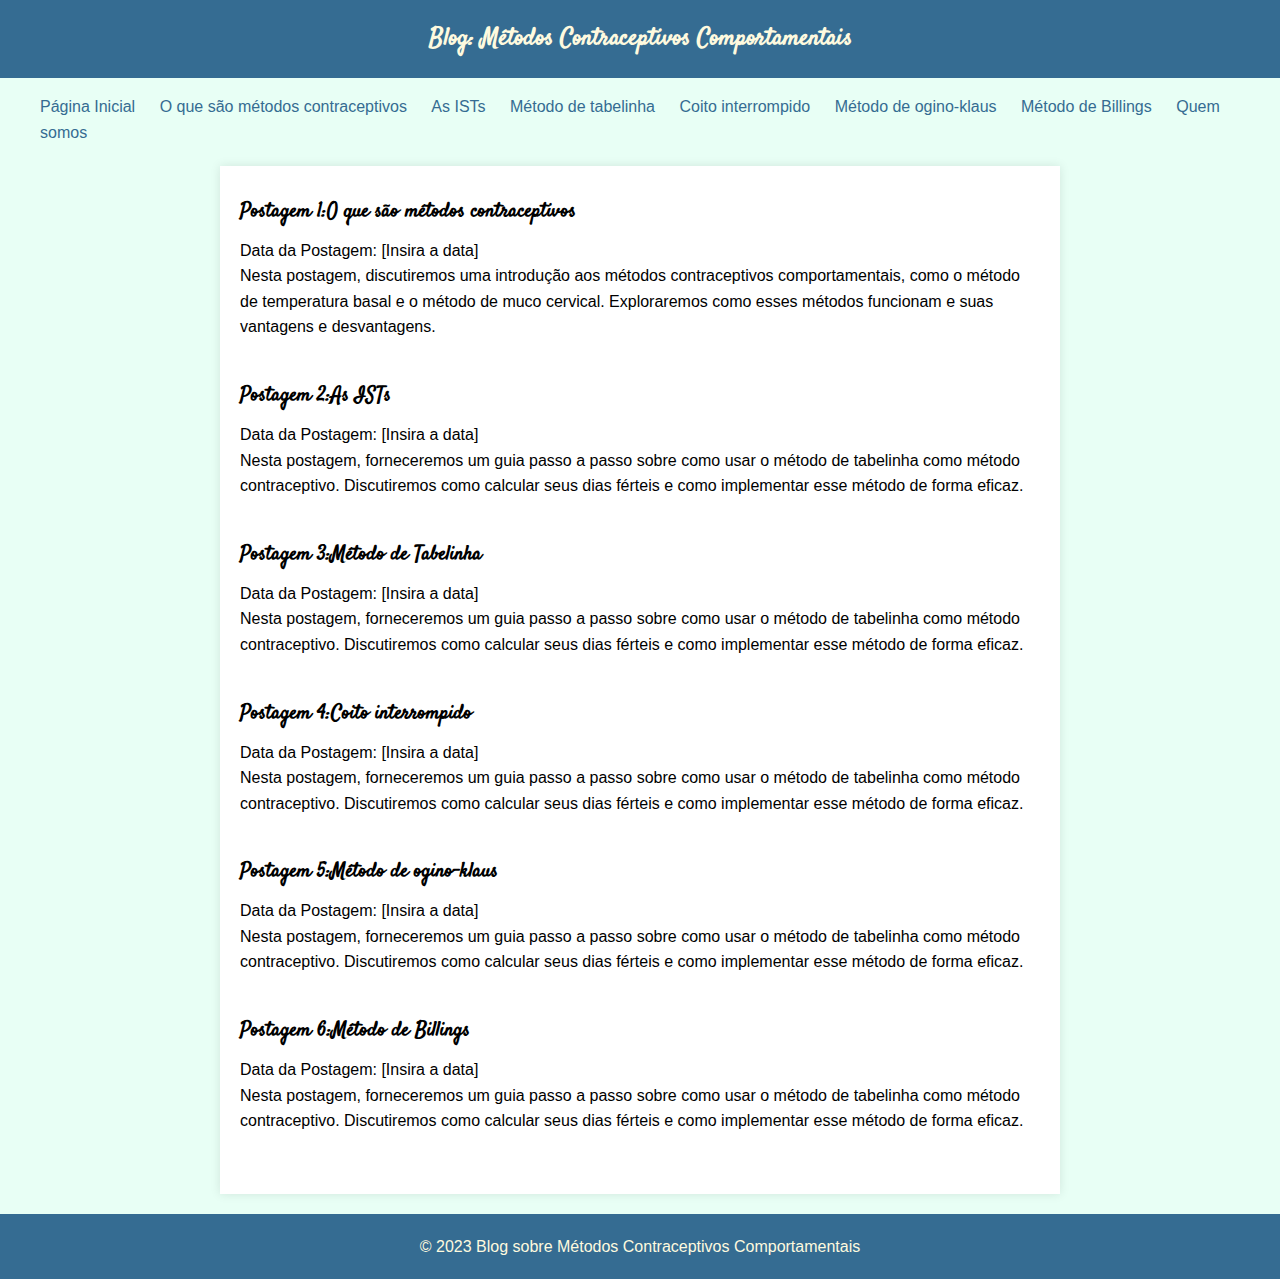
==== index.html @ dbf82e1c "titles" ====
<!DOCTYPE html>
<html>
<head>
    <meta charset="UTF-8">
    <title>Blog: Métodos Contraceptivos Comportamentais</title>
    <link rel="stylesheet" type="text/css" href="style.css">
    <link rel="preconnect" href="https://fonts.googleapis.com">
    <link rel="preconnect" href="https://fonts.gstatic.com" crossorigin>
    <link href="https://fonts.googleapis.com/css2?family=Handlee&family=Playpen+Sans:wght@500&family=Satisfy&display=swap" rel="stylesheet">
</head>
<body>
    <header>
        <h1 class="inifin">Blog: Métodos Contraceptivos Comportamentais</h1>
    </header>
    <nav>
        <ul>
            <li><a href="index.html">Página Inicial</a></li>
            <li><a href="#postagem1">O que são métodos contraceptivos</a></li>
            <li><a href="#postagem2">As ISTs</a></li>
            <li><a href="#postagem3">Método de tabelinha</a></li>
            <li><a href="#postagem4">Coito interrompido</a></li>
            <li><a href="#postagem5">Método de ogino-klaus</a></li>
            <li><a href="#postagem6">Método de Billings</a></li>
            <li><a href="bio.html">Quem somos</a></li>
         </ul>
    </nav>
    <main>
        <article id="postagem1">
            <h2>Postagem 1:O que são métodos contraceptivos</h2>
            <p>Data da Postagem: [Insira a data]</p>
            <p>Nesta postagem, discutiremos uma introdução aos métodos contraceptivos comportamentais, como o método de temperatura basal e o método de muco cervical. Exploraremos como esses métodos funcionam e suas vantagens e desvantagens.</p>
        </article>
        <article id="postagem2">
            <h2>Postagem 2:As ISTs</h2>
            <p>Data da Postagem: [Insira a data]</p>
            <p>Nesta postagem, forneceremos um guia passo a passo sobre como usar o método de tabelinha como método contraceptivo. Discutiremos como calcular seus dias férteis e como implementar esse método de forma eficaz.</p>
        </article>
        <article id="postagem3">
            <h2>Postagem 3:Método de Tabelinha</h2>
            <p>Data da Postagem: [Insira a data]</p>
            <p>Nesta postagem, forneceremos um guia passo a passo sobre como usar o método de tabelinha como método contraceptivo. Discutiremos como calcular seus dias férteis e como implementar esse método de forma eficaz.</p>
        </article>
        <article id="postagem4">
            <h2>Postagem 4:Coito interrompido</h2>
            <p>Data da Postagem: [Insira a data]</p>
            <p>Nesta postagem, forneceremos um guia passo a passo sobre como usar o método de tabelinha como método contraceptivo. Discutiremos como calcular seus dias férteis e como implementar esse método de forma eficaz.</p>
        </article>
        <article id="postagem5">
            <h2>Postagem 5:Método de ogino-klaus</h2>
            <p>Data da Postagem: [Insira a data]</p>
            <p>Nesta postagem, forneceremos um guia passo a passo sobre como usar o método de tabelinha como método contraceptivo. Discutiremos como calcular seus dias férteis e como implementar esse método de forma eficaz.</p>
        </article>
        <article id="postagem6">
            <h2>Postagem 6:Método de Billings</h2>
            <p>Data da Postagem: [Insira a data]</p>
            <p>Nesta postagem, forneceremos um guia passo a passo sobre como usar o método de tabelinha como método contraceptivo. Discutiremos como calcular seus dias férteis e como implementar esse método de forma eficaz.</p>
        </article>
    </main>
    <footer>
        <p class="inifin">&copy; 2023 Blog sobre Métodos Contraceptivos Comportamentais</p>
    </footer>
</body>
</html>
---- style.css ----
html{
    background-color: #E8FFF5;
}

/* Reset de estilos para remover margens e preenchimentos padrão */
body, h1, h2, p {
    margin: 0;
    padding: 0;
}

/* Estilo do corpo da página */
body {
    font-family: Arial, sans-serif;
    background-color: #E8FFF5;
    line-height: 1.6;
}

/* Estilo do cabeçalho */
header {
    background-color: #356C92;
    color: #fff;
    text-align: center;
    padding: 20px;
}

/* Estilo do título principal */
h1 {
    margin: 0;
    font-size: 24px;
    font-family: 'Handlee', cursive;
    font-family: 'Playpen Sans', cursive;
    font-family: 'Satisfy', cursive;
}

h2{
    font-family: 'Handlee', cursive;
    font-family: 'Playpen Sans', cursive;
    font-family: 'Satisfy', cursive;
}

/* Estilo do menu de navegação */
nav ul {
    list-style: none;
}

nav li {
    display: inline;
    margin-right: 20px;
}

nav a {
    text-decoration: none;
    color: #356C92;
}

/* Estilo do conteúdo principal */
main {
    max-width: 800px;
    margin: 20px auto;
    padding: 20px;
    background-color: #fff;
    box-shadow: 0 0 10px rgba(0, 0, 0, 0.1);
}

/* Estilo das postagens no blog */
article {
    margin-bottom: 40px;
}

/* Estilo dos títulos das postagens */
h2 {
    font-size: 20px;
    margin: 10px 0;
}

/* Estilo da data da postagem */
p[data-da-postagem] {
    font-style: italic;
    margin: 5px 0;
}

/* Estilo do rodapé */
footer {
    background-color: #356C92;
    color: #fff;
    text-align: center;
    padding: 20px;
}

.inifin{
    color: #FEFADF;
}

/*cores 
azul escuro - #356C92
azul medio - #60A1C7
azul claro- #7ABBE1
verde bem claro- #E8FFF5
creme- #FEFADF*/
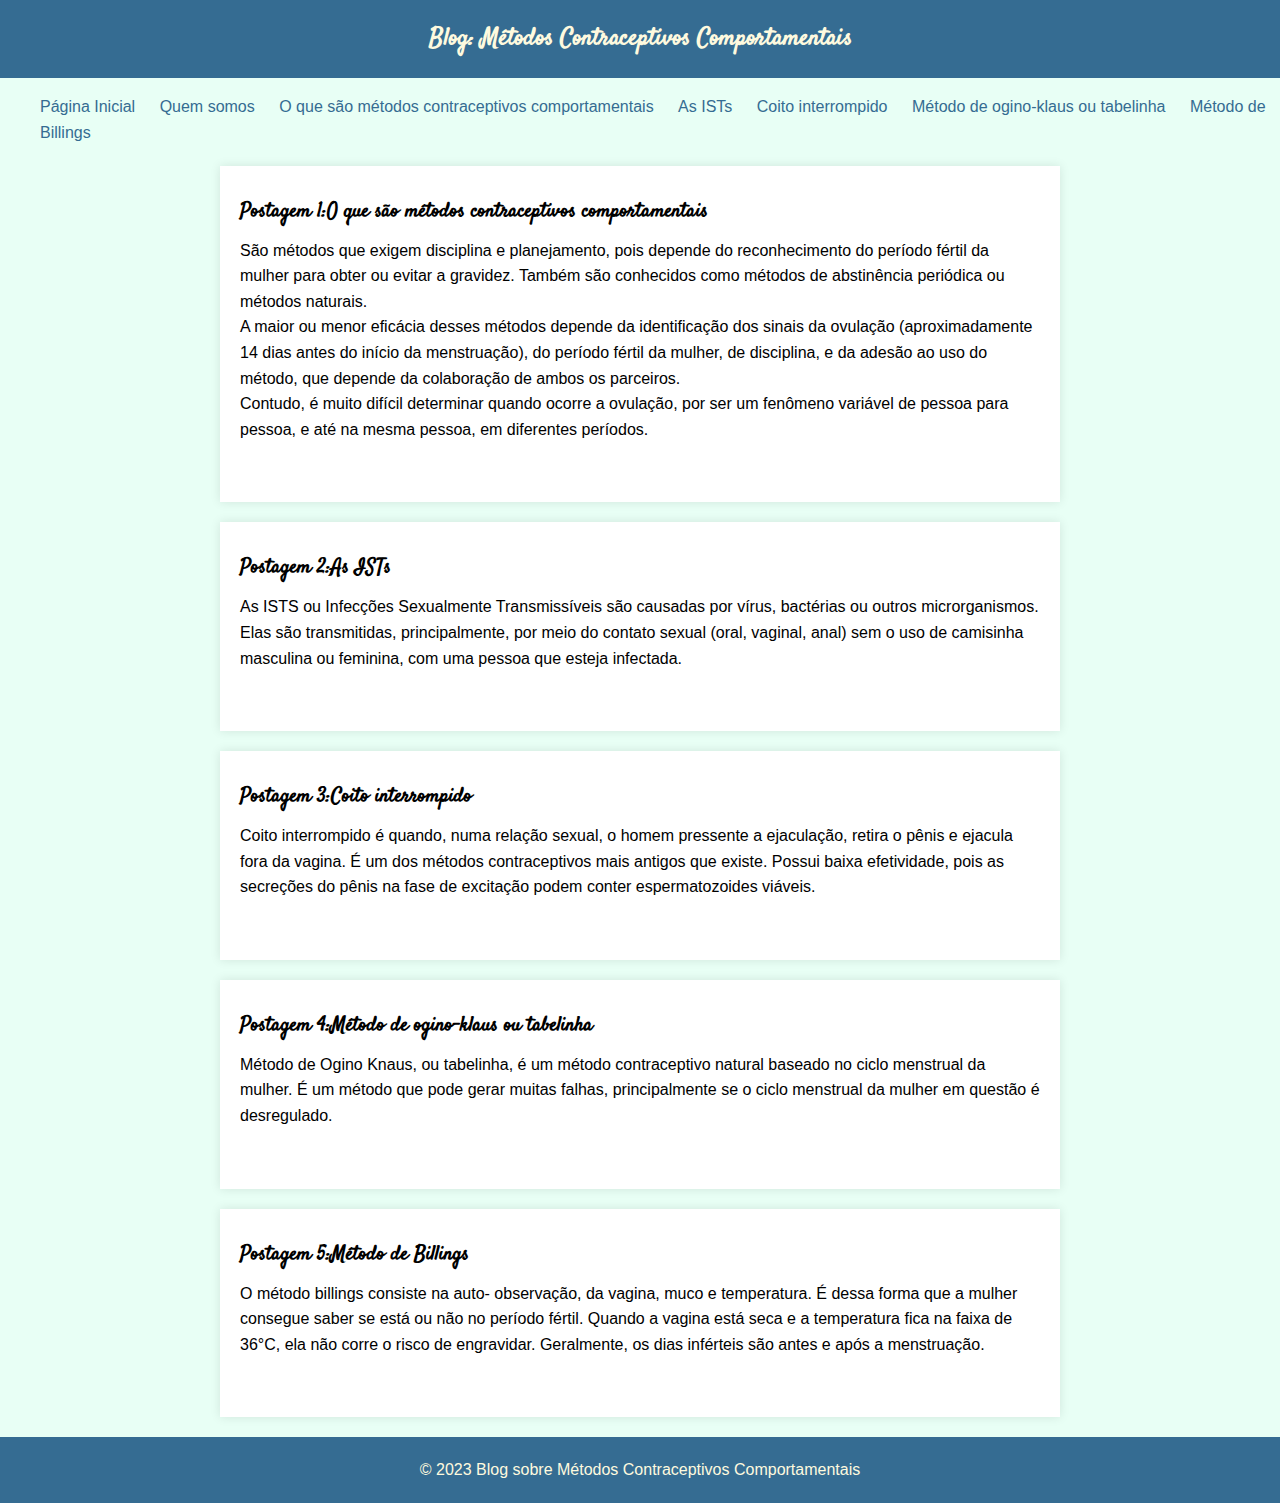
==== commit 0aa777bb: "sections" ====
--- a/index.html
+++ b/index.html
@@ -15,46 +15,45 @@
     <nav>
         <ul>
             <li><a href="index.html">Página Inicial</a></li>
-            <li><a href="#postagem1">O que são métodos contraceptivos</a></li>
+            <li><a href="bio.html">Quem somos</a></li>
+            <li><a href="#postagem1">O que são métodos contraceptivos comportamentais</a></li>
             <li><a href="#postagem2">As ISTs</a></li>
-            <li><a href="#postagem3">Método de tabelinha</a></li>
-            <li><a href="#postagem4">Coito interrompido</a></li>
-            <li><a href="#postagem5">Método de ogino-klaus</a></li>
-            <li><a href="#postagem6">Método de Billings</a></li>
-            <li><a href="bio.html">Quem somos</a></li>
+            <li><a href="#postagem3">Coito interrompido</a></li>
+            <li><a href="#postagem4">Método de ogino-klaus ou tabelinha</a></li>
+            <li><a href="#postagem5">Método de Billings</a></li>
          </ul>
     </nav>
     <main>
-        <article id="postagem1">
-            <h2>Postagem 1:O que são métodos contraceptivos</h2>
-            <p>Data da Postagem: [Insira a data]</p>
-            <p>Nesta postagem, discutiremos uma introdução aos métodos contraceptivos comportamentais, como o método de temperatura basal e o método de muco cervical. Exploraremos como esses métodos funcionam e suas vantagens e desvantagens.</p>
-        </article>
-        <article id="postagem2">
-            <h2>Postagem 2:As ISTs</h2>
-            <p>Data da Postagem: [Insira a data]</p>
-            <p>Nesta postagem, forneceremos um guia passo a passo sobre como usar o método de tabelinha como método contraceptivo. Discutiremos como calcular seus dias férteis e como implementar esse método de forma eficaz.</p>
-        </article>
-        <article id="postagem3">
-            <h2>Postagem 3:Método de Tabelinha</h2>
-            <p>Data da Postagem: [Insira a data]</p>
-            <p>Nesta postagem, forneceremos um guia passo a passo sobre como usar o método de tabelinha como método contraceptivo. Discutiremos como calcular seus dias férteis e como implementar esse método de forma eficaz.</p>
-        </article>
-        <article id="postagem4">
-            <h2>Postagem 4:Coito interrompido</h2>
-            <p>Data da Postagem: [Insira a data]</p>
-            <p>Nesta postagem, forneceremos um guia passo a passo sobre como usar o método de tabelinha como método contraceptivo. Discutiremos como calcular seus dias férteis e como implementar esse método de forma eficaz.</p>
-        </article>
-        <article id="postagem5">
-            <h2>Postagem 5:Método de ogino-klaus</h2>
-            <p>Data da Postagem: [Insira a data]</p>
-            <p>Nesta postagem, forneceremos um guia passo a passo sobre como usar o método de tabelinha como método contraceptivo. Discutiremos como calcular seus dias férteis e como implementar esse método de forma eficaz.</p>
-        </article>
-        <article id="postagem6">
-            <h2>Postagem 6:Método de Billings</h2>
-            <p>Data da Postagem: [Insira a data]</p>
-            <p>Nesta postagem, forneceremos um guia passo a passo sobre como usar o método de tabelinha como método contraceptivo. Discutiremos como calcular seus dias férteis e como implementar esse método de forma eficaz.</p>
-        </article>
+        <section id="postagem1">
+             <article>
+                <h2>Postagem 1:O que são métodos contraceptivos comportamentais</h2>
+                <p>São métodos que exigem disciplina e planejamento, pois depende do reconhecimento do período fértil da mulher para obter ou evitar a gravidez. Também são conhecidos como métodos de abstinência periódica ou métodos naturais. <br />A maior ou menor eficácia desses métodos depende da identificação dos sinais da ovulação (aproximadamente 14 dias antes do início da menstruação), do período fértil da mulher, de disciplina, e da adesão ao uso do método, que depende da colaboração de ambos os parceiros.<br /> Contudo, é muito difícil determinar quando ocorre a ovulação, por ser um fenômeno variável de pessoa para pessoa, e até na mesma pessoa, em diferentes períodos.</p>
+            </article>
+        </section>
+       <section id="postagem2">
+            <article>
+                <h2>Postagem 2:As ISTs</h2>
+                <p>As ISTS ou Infecções Sexualmente Transmissíveis são causadas por vírus, bactérias ou outros microrganismos.<br /> Elas são transmitidas, principalmente, por meio do contato sexual (oral, vaginal, anal) sem o uso de camisinha masculina ou feminina, com uma pessoa que esteja infectada.</p>
+            </article>
+       </section>
+        <section id="postagem3">
+            <article>
+                <h2>Postagem 3:Coito interrompido</h2>
+                <p>Coito interrompido é quando, numa relação sexual, o homem pressente a ejaculação, retira o pênis e ejacula fora da vagina. É um dos métodos contraceptivos mais antigos que existe. Possui baixa efetividade, pois as secreções do pênis na fase de excitação podem conter espermatozoides viáveis.</p>
+            </article>
+        </section>
+        <section id="postagem4">
+            <article>
+                <h2>Postagem 4:Método de ogino-klaus ou tabelinha</h2>
+                <p>Método de Ogino Knaus, ou tabelinha, é um método contraceptivo natural baseado no ciclo menstrual da mulher. É um método que pode gerar muitas falhas, principalmente se o ciclo menstrual da mulher em questão é desregulado.</p>
+            </article>    
+        </section>
+       <section id="postagem5">
+            <article>
+                <h2>Postagem 5:Método de Billings</h2>
+                <p>O método billings consiste na auto- observação, da vagina, muco e temperatura. É dessa forma que a mulher consegue saber se está ou não no período fértil. Quando a vagina está seca e a temperatura fica na faixa de 36°C, ela não corre o risco de engravidar. Geralmente, os dias inférteis são antes e após a menstruação.</p>
+            </article>
+       </section>
     </main>
     <footer>
         <p class="inifin">&copy; 2023 Blog sobre Métodos Contraceptivos Comportamentais</p>
--- a/style.css
+++ b/style.css
@@ -54,7 +54,7 @@
 }
 
 /* Estilo do conteúdo principal */
-main {
+section {
     max-width: 800px;
     margin: 20px auto;
     padding: 20px;
@@ -96,4 +96,47 @@
 azul medio - #60A1C7
 azul claro- #7ABBE1
 verde bem claro- #E8FFF5
-creme- #FEFADF*/+creme- #FEFADF*/
+
+/* biografias */
+
+.biography {
+    background-color: #FEFADF;
+    padding-bottom: 50px;
+    padding-top: 30px;
+    border-radius: 4em;
+    box-shadow: 0px 2px 5px rgba(0, 0, 0, 0.1);
+}
+
+.profile-image {
+    width: 150px;
+    height: 150px;
+    border-radius: 50%;
+    object-fit: cover;
+    margin-right: 20px;
+    float: left;
+    padding-left: 2%;
+}
+
+.biography-text {
+  font-size: 16px;
+  line-height: 1.6;
+  margin-top: 0;
+  color: #474545;
+}
+
+.author-name {
+    font-size: 35px;
+    font-weight: bold;
+    margin-bottom: 10px;
+    color: #356C92;
+    font-family: 'Handlee', cursive;
+    font-family: 'Playpen Sans', cursive;
+    font-family: 'Satisfy', cursive;
+}
+
+.bio{
+    width: 60%;
+    margin: auto;
+    padding: 0.5%;
+}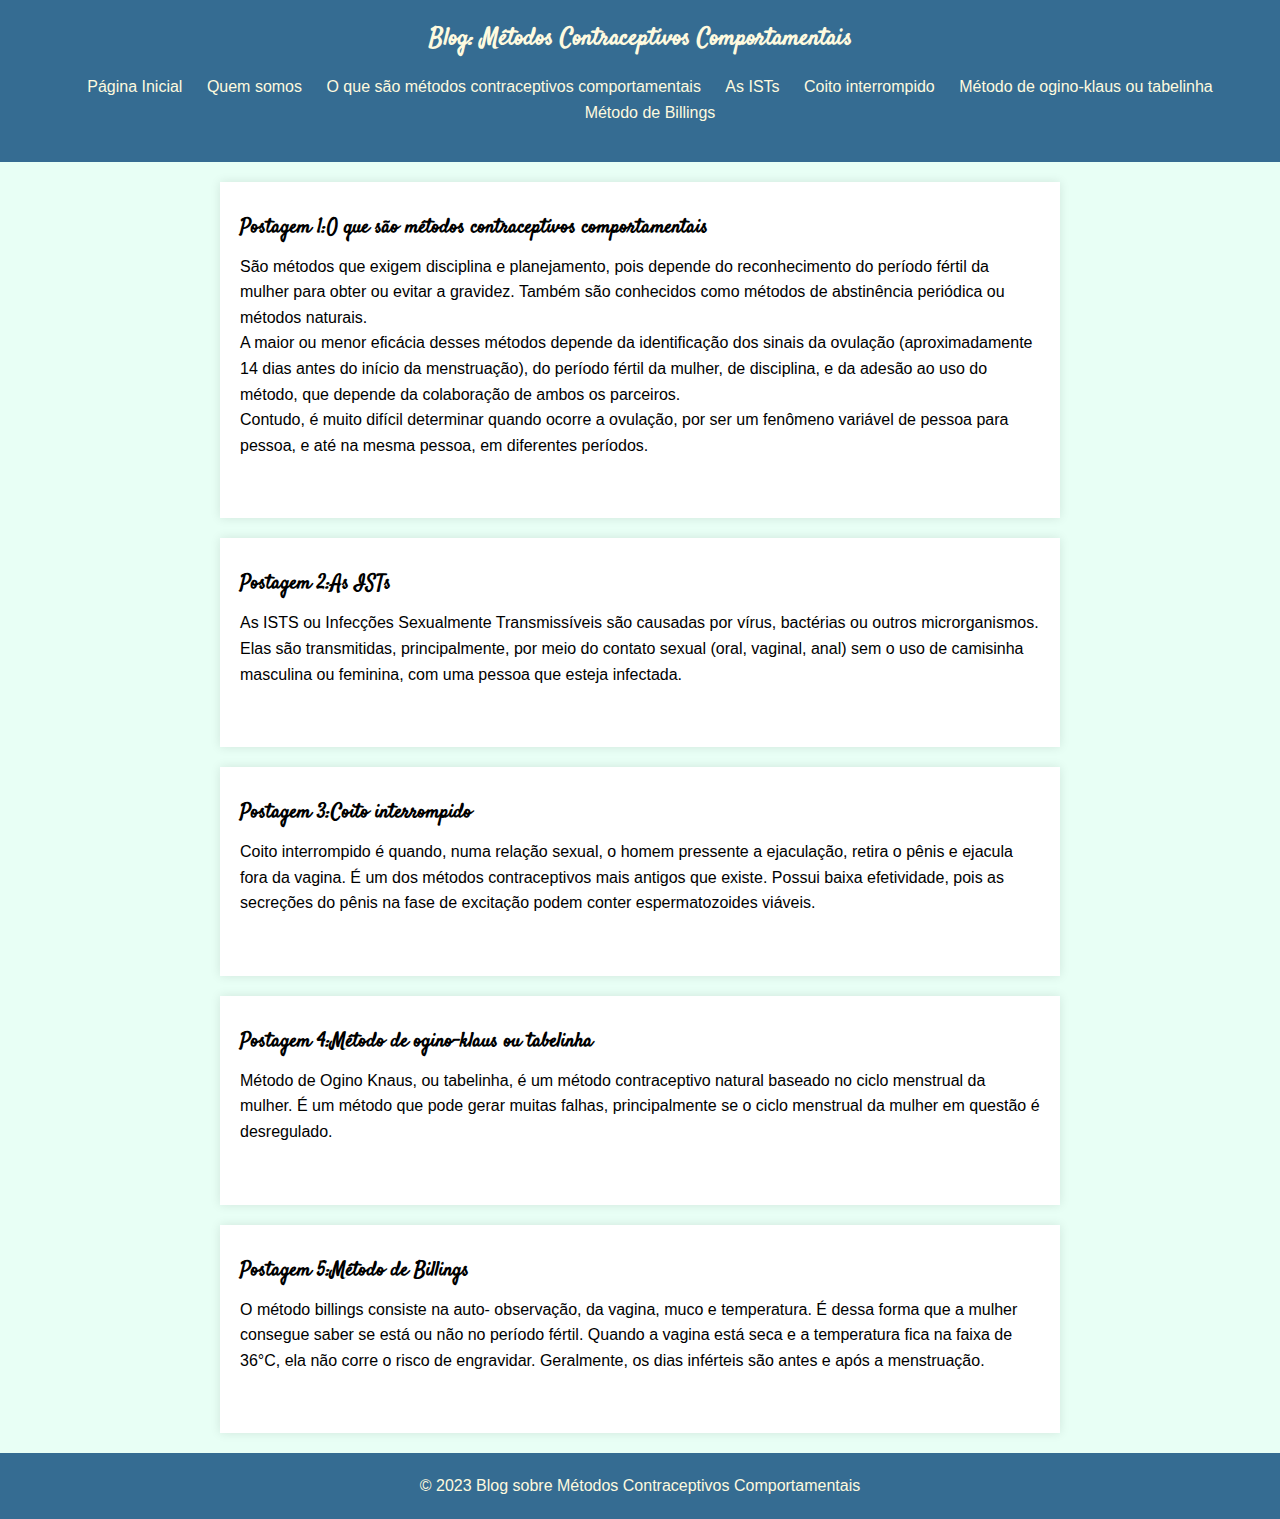
==== commit c61443b2: "header" ====
--- a/index.html
+++ b/index.html
@@ -10,19 +10,19 @@
 </head>
 <body>
     <header>
-        <h1 class="inifin">Blog: Métodos Contraceptivos Comportamentais</h1>
+            <h1 class="inifin">Blog: Métodos Contraceptivos Comportamentais</h1>
+        <nav>
+            <ul>
+                <li><a href="index.html">Página Inicial</a></li>
+                <li><a href="bio.html">Quem somos</a></li>
+                <li><a href="#postagem1">O que são métodos contraceptivos comportamentais</a></li>
+                <li><a href="#postagem2">As ISTs</a></li>
+                <li><a href="#postagem3">Coito interrompido</a></li>
+                <li><a href="#postagem4">Método de ogino-klaus ou tabelinha</a></li>
+                <li><a href="#postagem5">Método de Billings</a></li>
+            </ul>
+        </nav>
     </header>
-    <nav>
-        <ul>
-            <li><a href="index.html">Página Inicial</a></li>
-            <li><a href="bio.html">Quem somos</a></li>
-            <li><a href="#postagem1">O que são métodos contraceptivos comportamentais</a></li>
-            <li><a href="#postagem2">As ISTs</a></li>
-            <li><a href="#postagem3">Coito interrompido</a></li>
-            <li><a href="#postagem4">Método de ogino-klaus ou tabelinha</a></li>
-            <li><a href="#postagem5">Método de Billings</a></li>
-         </ul>
-    </nav>
     <main>
         <section id="postagem1">
              <article>
--- a/style.css
+++ b/style.css
@@ -50,7 +50,7 @@
 
 nav a {
     text-decoration: none;
-    color: #356C92;
+    color: #FEFADF;
 }
 
 /* Estilo do conteúdo principal */
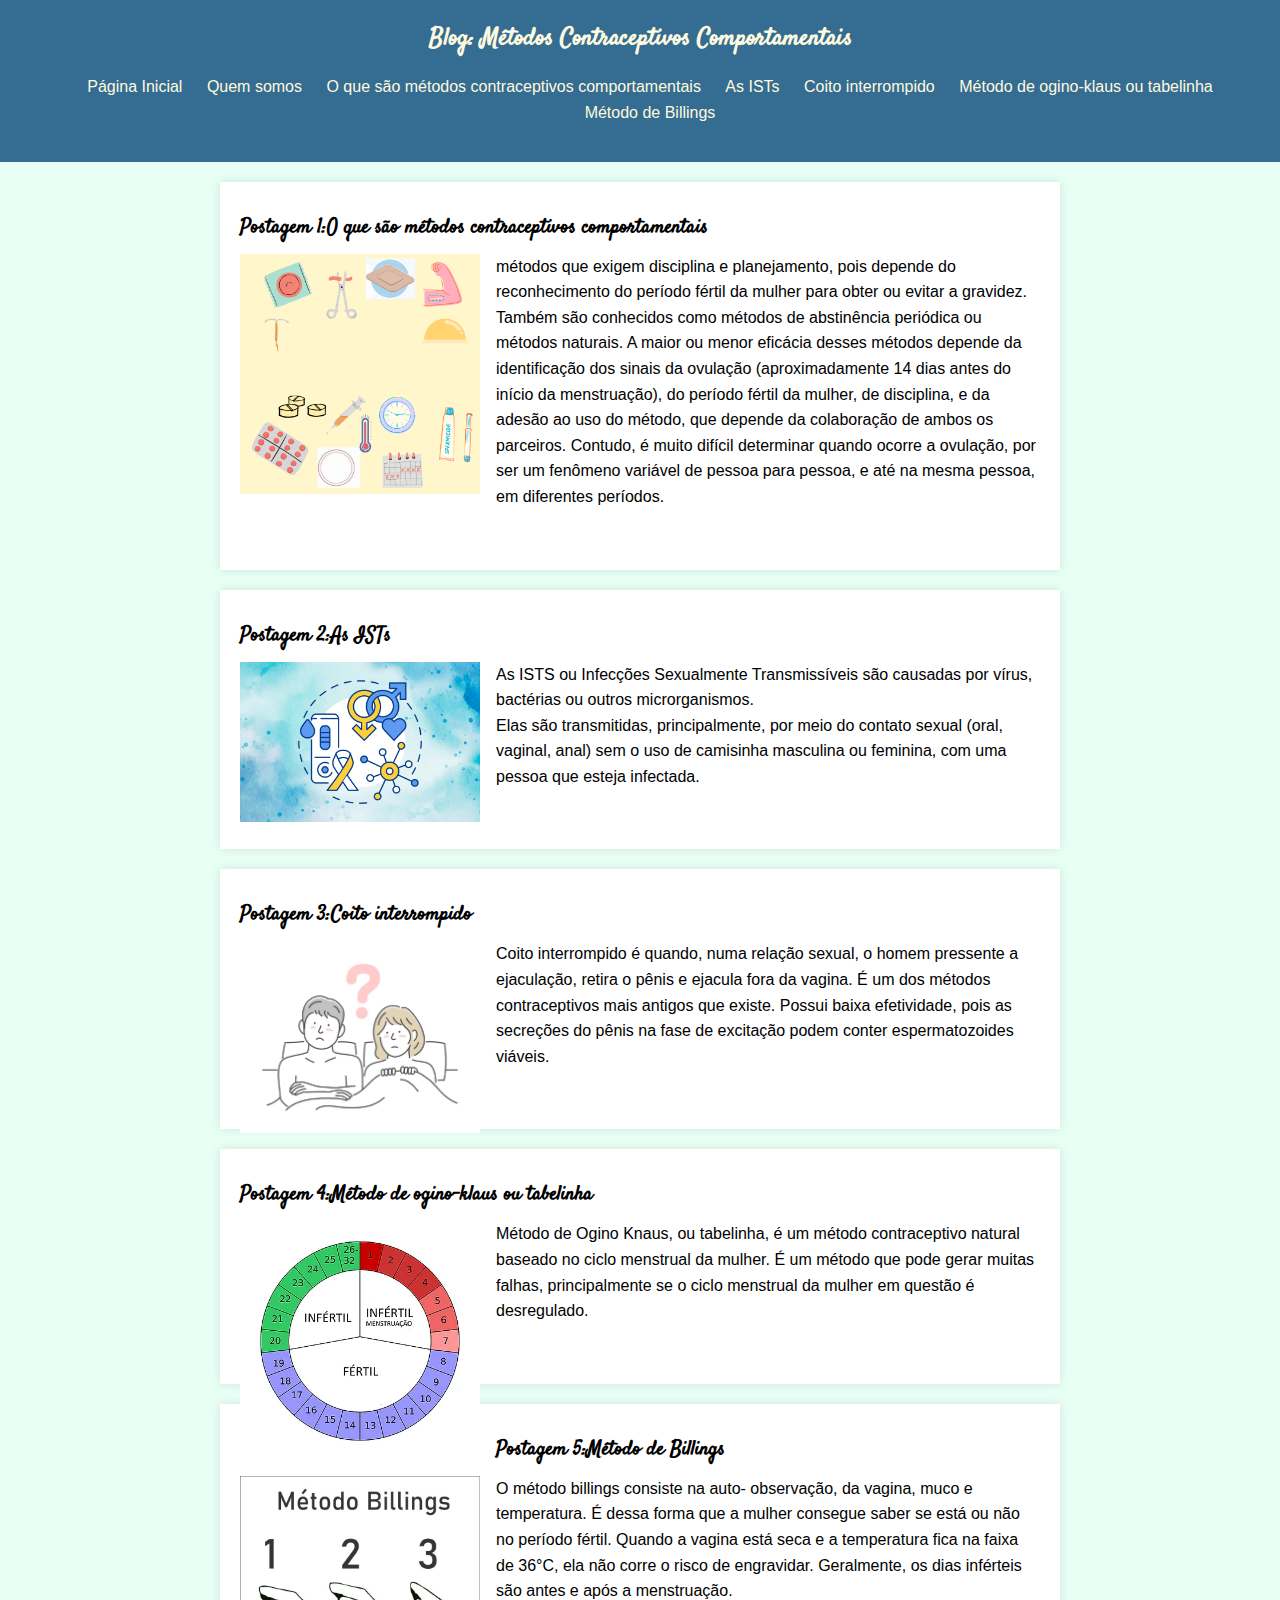
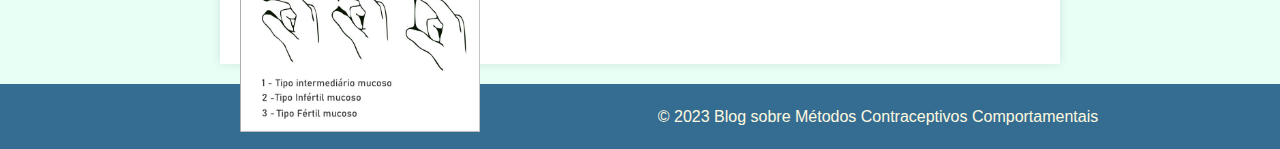
==== commit d18c71dd: "img" ====
--- a/index.html
+++ b/index.html
@@ -4,6 +4,7 @@
     <meta charset="UTF-8">
     <title>Blog: Métodos Contraceptivos Comportamentais</title>
     <link rel="stylesheet" type="text/css" href="style.css">
+    <link rel="icon" type="image/x-icon" href="img/favicon.ico">
     <link rel="preconnect" href="https://fonts.googleapis.com">
     <link rel="preconnect" href="https://fonts.gstatic.com" crossorigin>
     <link href="https://fonts.googleapis.com/css2?family=Handlee&family=Playpen+Sans:wght@500&family=Satisfy&display=swap" rel="stylesheet">
@@ -27,31 +28,31 @@
         <section id="postagem1">
              <article>
                 <h2>Postagem 1:O que são métodos contraceptivos comportamentais</h2>
-                <p>São métodos que exigem disciplina e planejamento, pois depende do reconhecimento do período fértil da mulher para obter ou evitar a gravidez. Também são conhecidos como métodos de abstinência periódica ou métodos naturais. <br />A maior ou menor eficácia desses métodos depende da identificação dos sinais da ovulação (aproximadamente 14 dias antes do início da menstruação), do período fértil da mulher, de disciplina, e da adesão ao uso do método, que depende da colaboração de ambos os parceiros.<br /> Contudo, é muito difícil determinar quando ocorre a ovulação, por ser um fenômeno variável de pessoa para pessoa, e até na mesma pessoa, em diferentes períodos.</p>
+                <p><img src="img/1.png"/> métodos que exigem disciplina e planejamento, pois depende do reconhecimento do período fértil da mulher para obter ou evitar a gravidez. Também são conhecidos como métodos de abstinência periódica ou métodos naturais. A maior ou menor eficácia desses métodos depende da identificação dos sinais da ovulação (aproximadamente 14 dias antes do início da menstruação), do período fértil da mulher, de disciplina, e da adesão ao uso do método, que depende da colaboração de ambos os parceiros. Contudo, é muito difícil determinar quando ocorre a ovulação, por ser um fenômeno variável de pessoa para pessoa, e até na mesma pessoa, em diferentes períodos.</p>
             </article>
         </section>
        <section id="postagem2">
             <article>
                 <h2>Postagem 2:As ISTs</h2>
-                <p>As ISTS ou Infecções Sexualmente Transmissíveis são causadas por vírus, bactérias ou outros microrganismos.<br /> Elas são transmitidas, principalmente, por meio do contato sexual (oral, vaginal, anal) sem o uso de camisinha masculina ou feminina, com uma pessoa que esteja infectada.</p>
+                <p><img src="img/2.png"/>As ISTS ou Infecções Sexualmente Transmissíveis são causadas por vírus, bactérias ou outros microrganismos.<br /> Elas são transmitidas, principalmente, por meio do contato sexual (oral, vaginal, anal) sem o uso de camisinha masculina ou feminina, com uma pessoa que esteja infectada.</p>
             </article>
        </section>
         <section id="postagem3">
             <article>
                 <h2>Postagem 3:Coito interrompido</h2>
-                <p>Coito interrompido é quando, numa relação sexual, o homem pressente a ejaculação, retira o pênis e ejacula fora da vagina. É um dos métodos contraceptivos mais antigos que existe. Possui baixa efetividade, pois as secreções do pênis na fase de excitação podem conter espermatozoides viáveis.</p>
+                <p><img src="img/3.jpg"/>Coito interrompido é quando, numa relação sexual, o homem pressente a ejaculação, retira o pênis e ejacula fora da vagina. É um dos métodos contraceptivos mais antigos que existe. Possui baixa efetividade, pois as secreções do pênis na fase de excitação podem conter espermatozoides viáveis.</p>
             </article>
         </section>
         <section id="postagem4">
             <article>
                 <h2>Postagem 4:Método de ogino-klaus ou tabelinha</h2>
-                <p>Método de Ogino Knaus, ou tabelinha, é um método contraceptivo natural baseado no ciclo menstrual da mulher. É um método que pode gerar muitas falhas, principalmente se o ciclo menstrual da mulher em questão é desregulado.</p>
+                <p><img src="img/4.wepb.webp"/>Método de Ogino Knaus, ou tabelinha, é um método contraceptivo natural baseado no ciclo menstrual da mulher. É um método que pode gerar muitas falhas, principalmente se o ciclo menstrual da mulher em questão é desregulado.</p>
             </article>    
         </section>
        <section id="postagem5">
             <article>
                 <h2>Postagem 5:Método de Billings</h2>
-                <p>O método billings consiste na auto- observação, da vagina, muco e temperatura. É dessa forma que a mulher consegue saber se está ou não no período fértil. Quando a vagina está seca e a temperatura fica na faixa de 36°C, ela não corre o risco de engravidar. Geralmente, os dias inférteis são antes e após a menstruação.</p>
+                <p><img src="img/5.jpg"/>O método billings consiste na auto- observação, da vagina, muco e temperatura. É dessa forma que a mulher consegue saber se está ou não no período fértil. Quando a vagina está seca e a temperatura fica na faixa de 36°C, ela não corre o risco de engravidar. Geralmente, os dias inférteis são antes e após a menstruação.</p>
             </article>
        </section>
     </main>
--- a/style.css
+++ b/style.css
@@ -36,6 +36,12 @@
     font-family: 'Handlee', cursive;
     font-family: 'Playpen Sans', cursive;
     font-family: 'Satisfy', cursive;
+}
+
+img{
+    width: 30%;
+    float: left;
+    padding-right: 2%;
 }
 
 /* Estilo do menu de navegação */
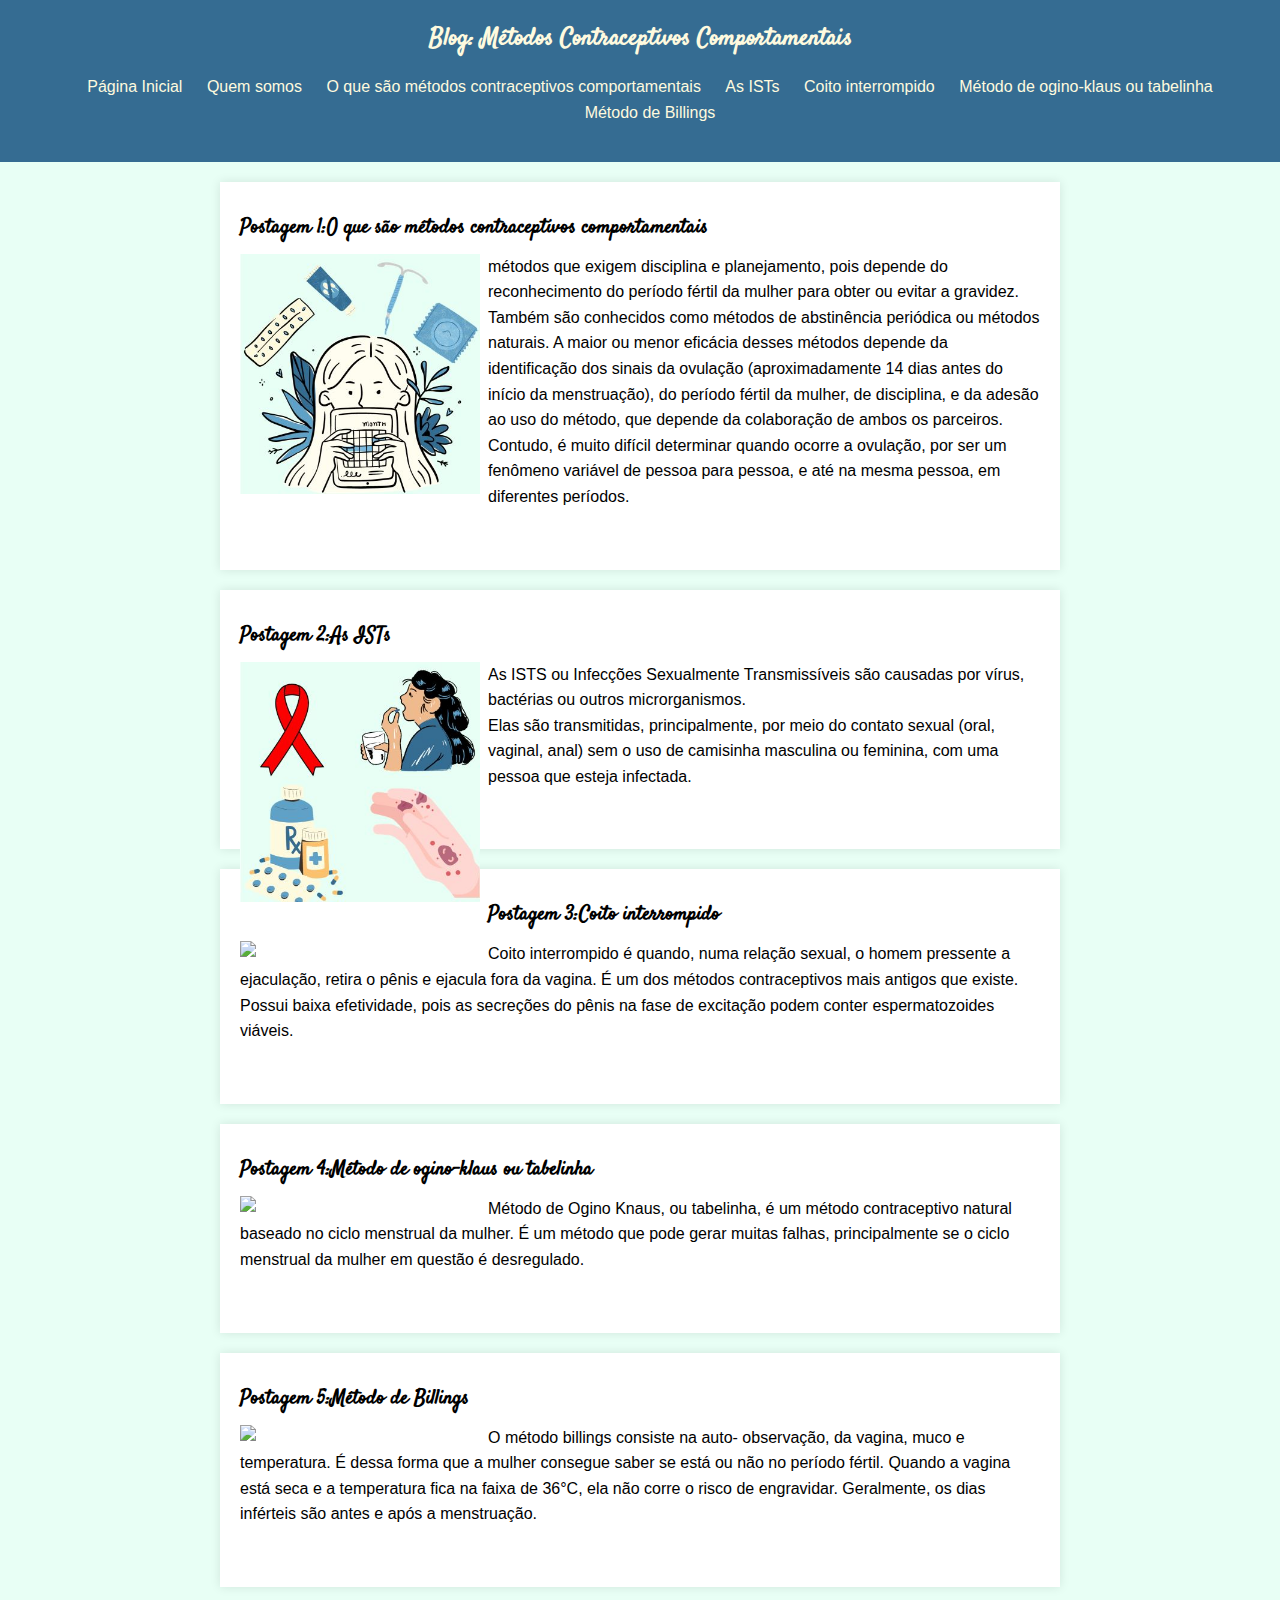
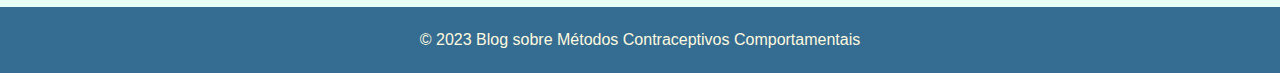
==== commit 0d4aacca: "img" ====
--- a/index.html
+++ b/index.html
@@ -28,13 +28,13 @@
         <section id="postagem1">
              <article>
                 <h2>Postagem 1:O que são métodos contraceptivos comportamentais</h2>
-                <p><img src="img/1.png"/> métodos que exigem disciplina e planejamento, pois depende do reconhecimento do período fértil da mulher para obter ou evitar a gravidez. Também são conhecidos como métodos de abstinência periódica ou métodos naturais. A maior ou menor eficácia desses métodos depende da identificação dos sinais da ovulação (aproximadamente 14 dias antes do início da menstruação), do período fértil da mulher, de disciplina, e da adesão ao uso do método, que depende da colaboração de ambos os parceiros. Contudo, é muito difícil determinar quando ocorre a ovulação, por ser um fenômeno variável de pessoa para pessoa, e até na mesma pessoa, em diferentes períodos.</p>
+                <p><img src="img/1.jpg"/> métodos que exigem disciplina e planejamento, pois depende do reconhecimento do período fértil da mulher para obter ou evitar a gravidez. Também são conhecidos como métodos de abstinência periódica ou métodos naturais. A maior ou menor eficácia desses métodos depende da identificação dos sinais da ovulação (aproximadamente 14 dias antes do início da menstruação), do período fértil da mulher, de disciplina, e da adesão ao uso do método, que depende da colaboração de ambos os parceiros. Contudo, é muito difícil determinar quando ocorre a ovulação, por ser um fenômeno variável de pessoa para pessoa, e até na mesma pessoa, em diferentes períodos.</p>
             </article>
         </section>
        <section id="postagem2">
             <article>
                 <h2>Postagem 2:As ISTs</h2>
-                <p><img src="img/2.png"/>As ISTS ou Infecções Sexualmente Transmissíveis são causadas por vírus, bactérias ou outros microrganismos.<br /> Elas são transmitidas, principalmente, por meio do contato sexual (oral, vaginal, anal) sem o uso de camisinha masculina ou feminina, com uma pessoa que esteja infectada.</p>
+                <p><img src="img/2.jpg"/>As ISTS ou Infecções Sexualmente Transmissíveis são causadas por vírus, bactérias ou outros microrganismos.<br /> Elas são transmitidas, principalmente, por meio do contato sexual (oral, vaginal, anal) sem o uso de camisinha masculina ou feminina, com uma pessoa que esteja infectada.</p>
             </article>
        </section>
         <section id="postagem3">
--- a/style.css
+++ b/style.css
@@ -41,7 +41,7 @@
 img{
     width: 30%;
     float: left;
-    padding-right: 2%;
+    padding-right: 1%;
 }
 
 /* Estilo do menu de navegação */
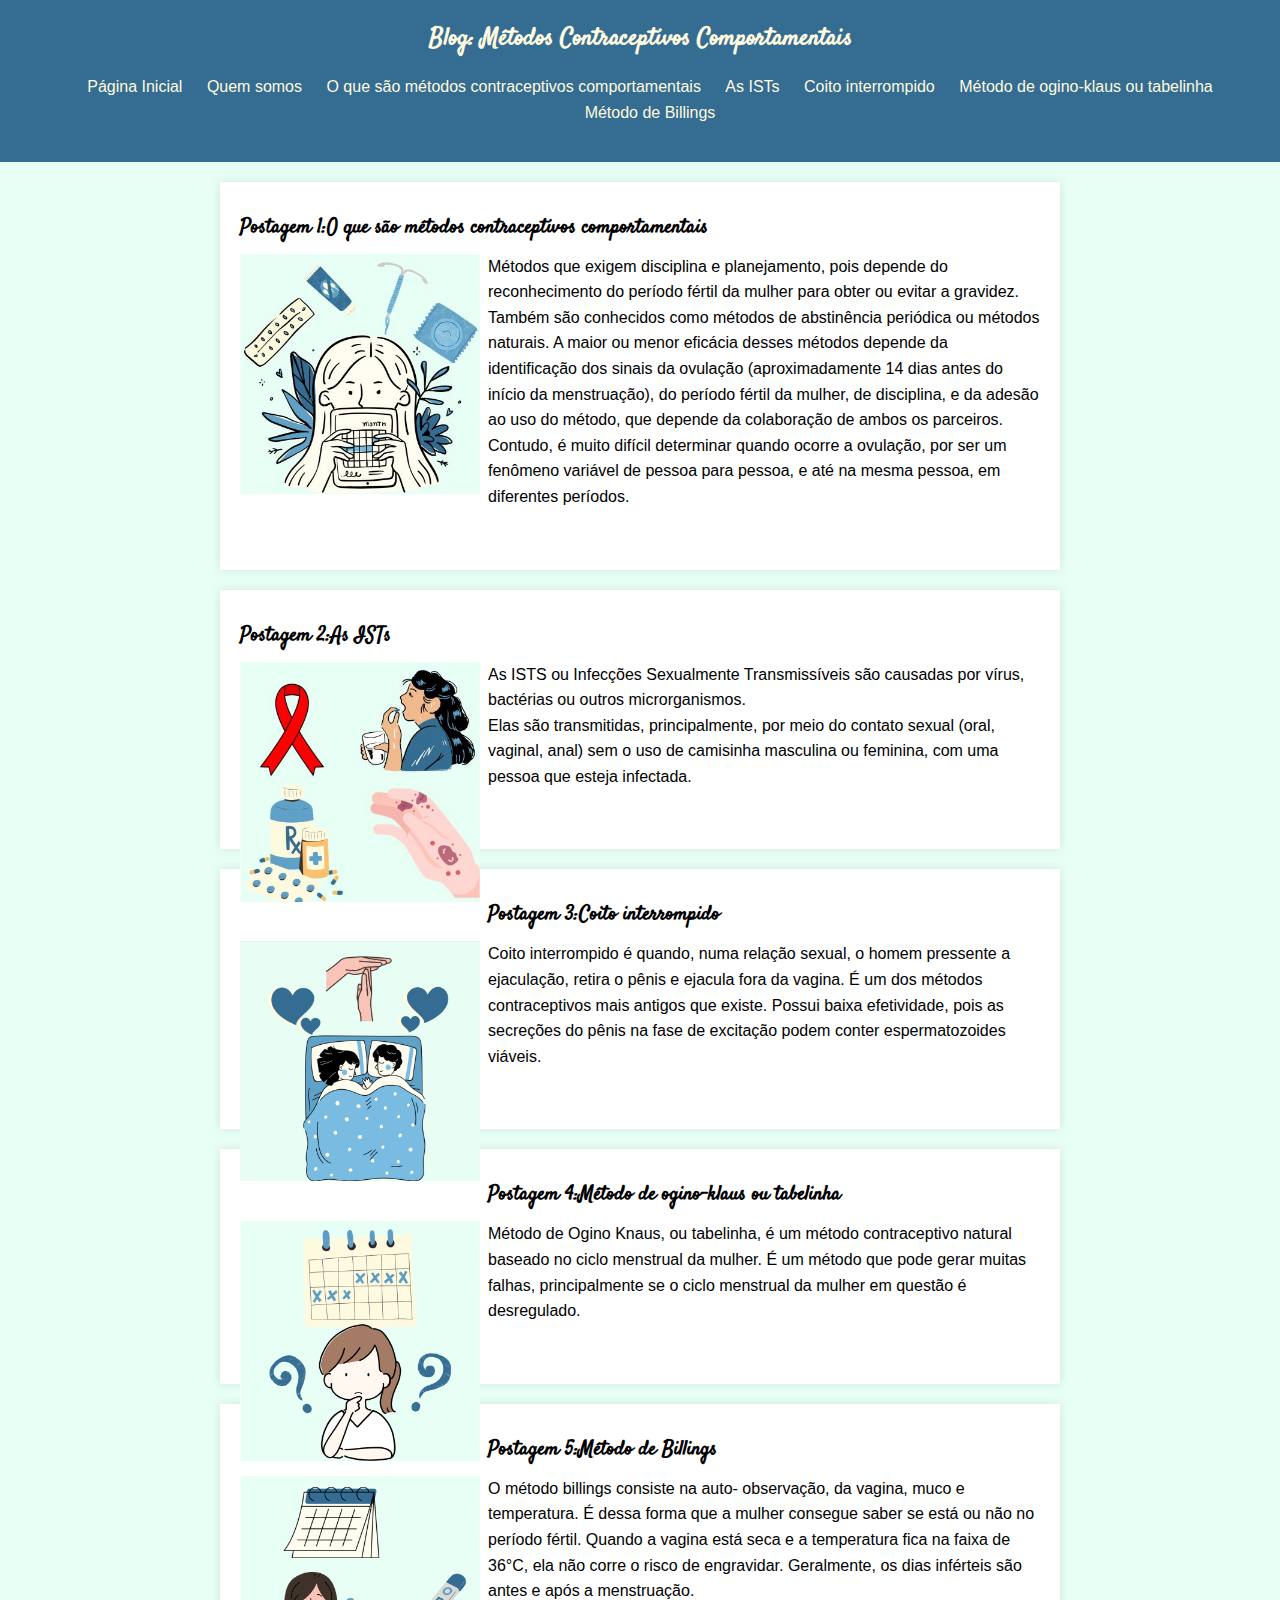
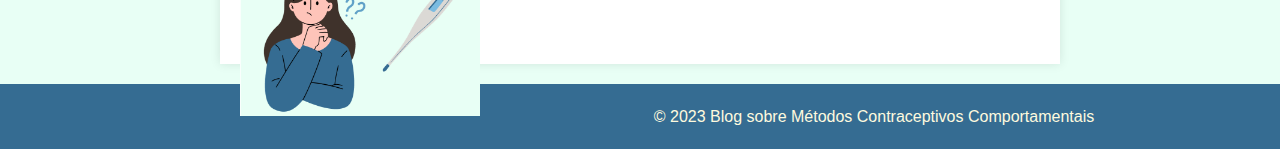
==== commit 0d077ec4: "img" ====
--- a/index.html
+++ b/index.html
@@ -28,31 +28,36 @@
         <section id="postagem1">
              <article>
                 <h2>Postagem 1:O que são métodos contraceptivos comportamentais</h2>
-                <p><img src="img/1.jpg"/> métodos que exigem disciplina e planejamento, pois depende do reconhecimento do período fértil da mulher para obter ou evitar a gravidez. Também são conhecidos como métodos de abstinência periódica ou métodos naturais. A maior ou menor eficácia desses métodos depende da identificação dos sinais da ovulação (aproximadamente 14 dias antes do início da menstruação), do período fértil da mulher, de disciplina, e da adesão ao uso do método, que depende da colaboração de ambos os parceiros. Contudo, é muito difícil determinar quando ocorre a ovulação, por ser um fenômeno variável de pessoa para pessoa, e até na mesma pessoa, em diferentes períodos.</p>
+                <img src="img/1.jpg"/>
+                <p>Métodos que exigem disciplina e planejamento, pois depende do reconhecimento do período fértil da mulher para obter ou evitar a gravidez. Também são conhecidos como métodos de abstinência periódica ou métodos naturais. A maior ou menor eficácia desses métodos depende da identificação dos sinais da ovulação (aproximadamente 14 dias antes do início da menstruação), do período fértil da mulher, de disciplina, e da adesão ao uso do método, que depende da colaboração de ambos os parceiros. Contudo, é muito difícil determinar quando ocorre a ovulação, por ser um fenômeno variável de pessoa para pessoa, e até na mesma pessoa, em diferentes períodos.</p>
             </article>
         </section>
        <section id="postagem2">
             <article>
                 <h2>Postagem 2:As ISTs</h2>
-                <p><img src="img/2.jpg"/>As ISTS ou Infecções Sexualmente Transmissíveis são causadas por vírus, bactérias ou outros microrganismos.<br /> Elas são transmitidas, principalmente, por meio do contato sexual (oral, vaginal, anal) sem o uso de camisinha masculina ou feminina, com uma pessoa que esteja infectada.</p>
+                <img src="img/2.jpg"/>
+                <p>As ISTS ou Infecções Sexualmente Transmissíveis são causadas por vírus, bactérias ou outros microrganismos.<br /> Elas são transmitidas, principalmente, por meio do contato sexual (oral, vaginal, anal) sem o uso de camisinha masculina ou feminina, com uma pessoa que esteja infectada.</p>
             </article>
        </section>
         <section id="postagem3">
             <article>
                 <h2>Postagem 3:Coito interrompido</h2>
-                <p><img src="img/3.jpg"/>Coito interrompido é quando, numa relação sexual, o homem pressente a ejaculação, retira o pênis e ejacula fora da vagina. É um dos métodos contraceptivos mais antigos que existe. Possui baixa efetividade, pois as secreções do pênis na fase de excitação podem conter espermatozoides viáveis.</p>
+                <img src="img/3.jpg"/>
+                <p>Coito interrompido é quando, numa relação sexual, o homem pressente a ejaculação, retira o pênis e ejacula fora da vagina. É um dos métodos contraceptivos mais antigos que existe. Possui baixa efetividade, pois as secreções do pênis na fase de excitação podem conter espermatozoides viáveis.</p>
             </article>
         </section>
         <section id="postagem4">
             <article>
                 <h2>Postagem 4:Método de ogino-klaus ou tabelinha</h2>
-                <p><img src="img/4.wepb.webp"/>Método de Ogino Knaus, ou tabelinha, é um método contraceptivo natural baseado no ciclo menstrual da mulher. É um método que pode gerar muitas falhas, principalmente se o ciclo menstrual da mulher em questão é desregulado.</p>
+                <img src="img/4.png"/>
+                <p>Método de Ogino Knaus, ou tabelinha, é um método contraceptivo natural baseado no ciclo menstrual da mulher. É um método que pode gerar muitas falhas, principalmente se o ciclo menstrual da mulher em questão é desregulado.</p>
             </article>    
         </section>
        <section id="postagem5">
             <article>
                 <h2>Postagem 5:Método de Billings</h2>
-                <p><img src="img/5.jpg"/>O método billings consiste na auto- observação, da vagina, muco e temperatura. É dessa forma que a mulher consegue saber se está ou não no período fértil. Quando a vagina está seca e a temperatura fica na faixa de 36°C, ela não corre o risco de engravidar. Geralmente, os dias inférteis são antes e após a menstruação.</p>
+                <img src="img/5.png"/>
+                <p>O método billings consiste na auto- observação, da vagina, muco e temperatura. É dessa forma que a mulher consegue saber se está ou não no período fértil. Quando a vagina está seca e a temperatura fica na faixa de 36°C, ela não corre o risco de engravidar. Geralmente, os dias inférteis são antes e após a menstruação.</p>
             </article>
        </section>
     </main>
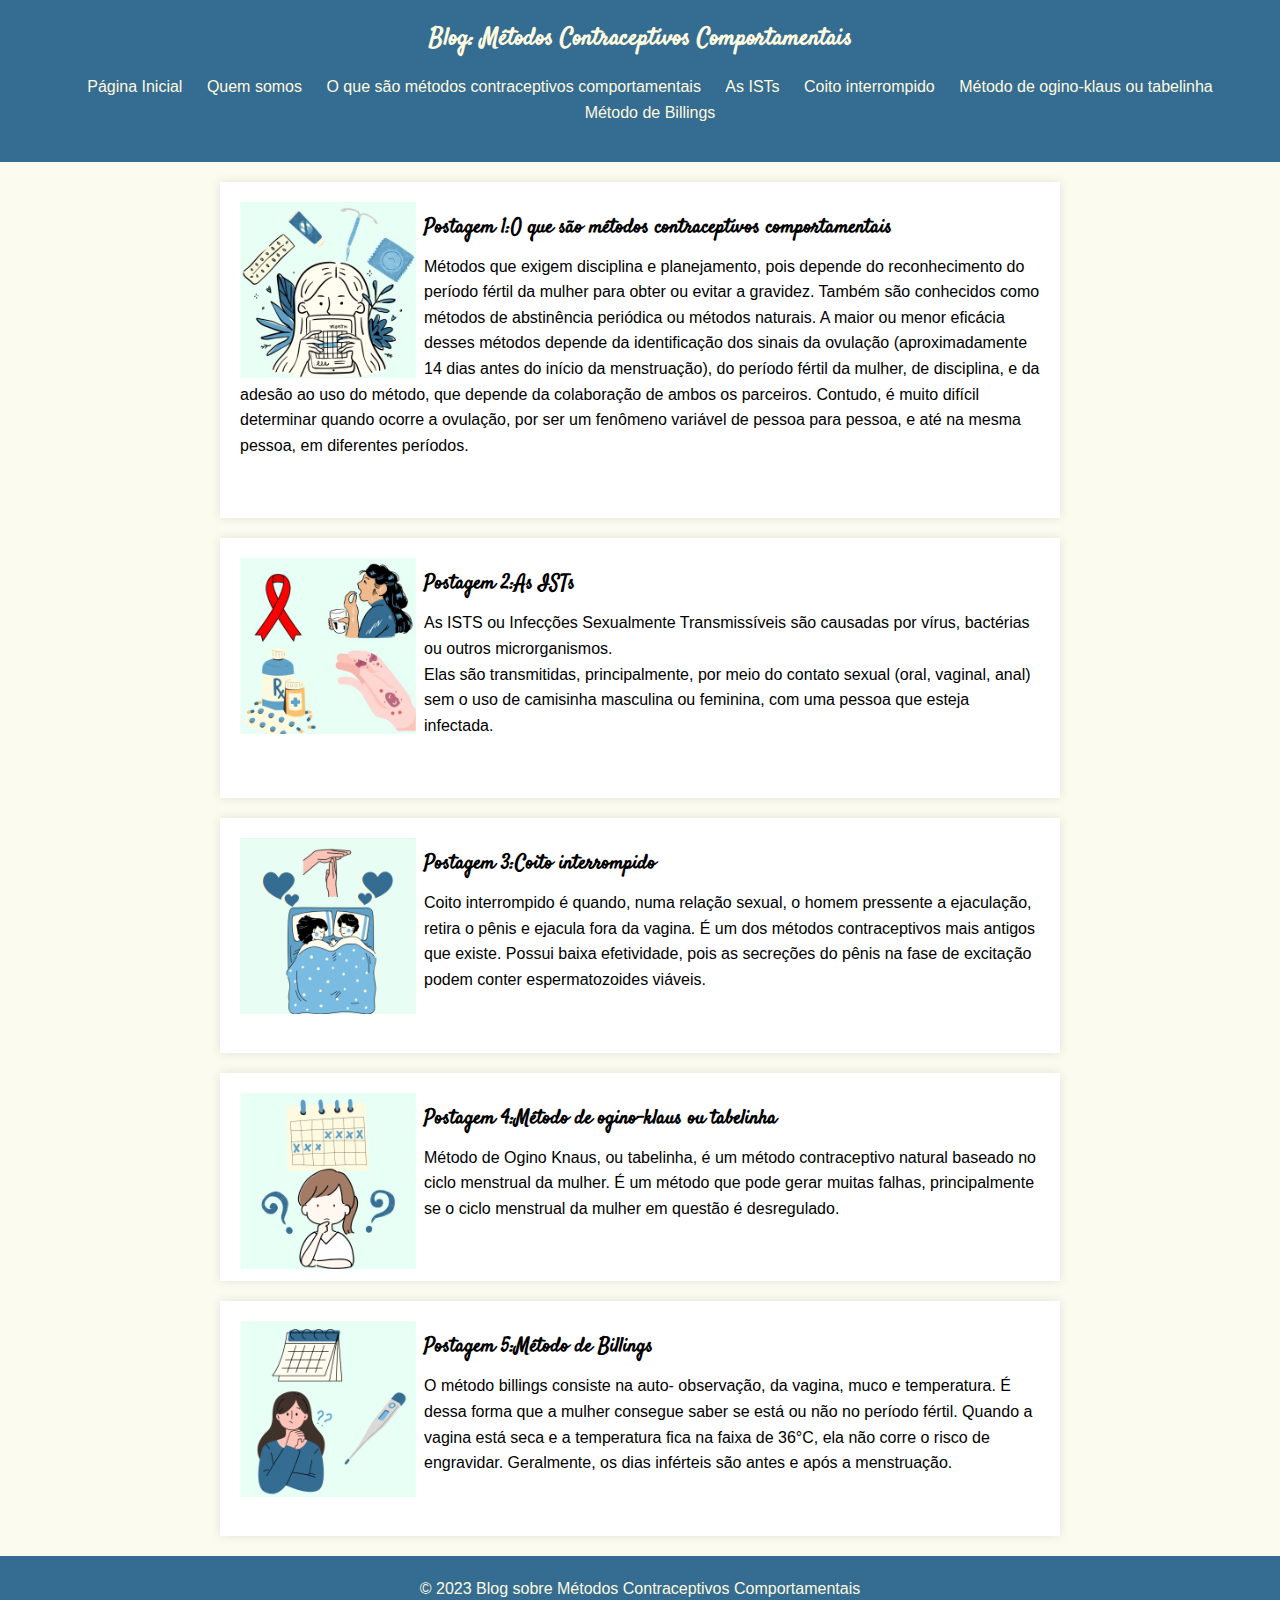
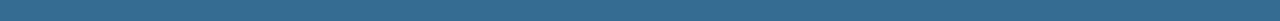
==== commit deb1c959: "pronto" ====
--- a/index.html
+++ b/index.html
@@ -26,40 +26,40 @@
     </header>
     <main>
         <section id="postagem1">
-             <article>
+            <img src="img/1.jpg"/>
+            <article>
                 <h2>Postagem 1:O que são métodos contraceptivos comportamentais</h2>
-                <img src="img/1.jpg"/>
                 <p>Métodos que exigem disciplina e planejamento, pois depende do reconhecimento do período fértil da mulher para obter ou evitar a gravidez. Também são conhecidos como métodos de abstinência periódica ou métodos naturais. A maior ou menor eficácia desses métodos depende da identificação dos sinais da ovulação (aproximadamente 14 dias antes do início da menstruação), do período fértil da mulher, de disciplina, e da adesão ao uso do método, que depende da colaboração de ambos os parceiros. Contudo, é muito difícil determinar quando ocorre a ovulação, por ser um fenômeno variável de pessoa para pessoa, e até na mesma pessoa, em diferentes períodos.</p>
             </article>
         </section>
-       <section id="postagem2">
+        <section id="postagem2">
+            <img src="img/2.jpg"/>
             <article>
                 <h2>Postagem 2:As ISTs</h2>
-                <img src="img/2.jpg"/>
                 <p>As ISTS ou Infecções Sexualmente Transmissíveis são causadas por vírus, bactérias ou outros microrganismos.<br /> Elas são transmitidas, principalmente, por meio do contato sexual (oral, vaginal, anal) sem o uso de camisinha masculina ou feminina, com uma pessoa que esteja infectada.</p>
             </article>
-       </section>
+        </section>
         <section id="postagem3">
+            <img src="img/3.jpg"/>
             <article>
                 <h2>Postagem 3:Coito interrompido</h2>
-                <img src="img/3.jpg"/>
                 <p>Coito interrompido é quando, numa relação sexual, o homem pressente a ejaculação, retira o pênis e ejacula fora da vagina. É um dos métodos contraceptivos mais antigos que existe. Possui baixa efetividade, pois as secreções do pênis na fase de excitação podem conter espermatozoides viáveis.</p>
             </article>
         </section>
         <section id="postagem4">
+            <img src="img/4.png"/>
             <article>
                 <h2>Postagem 4:Método de ogino-klaus ou tabelinha</h2>
-                <img src="img/4.png"/>
                 <p>Método de Ogino Knaus, ou tabelinha, é um método contraceptivo natural baseado no ciclo menstrual da mulher. É um método que pode gerar muitas falhas, principalmente se o ciclo menstrual da mulher em questão é desregulado.</p>
             </article>    
         </section>
-       <section id="postagem5">
+        <section id="postagem5">
+            <img src="img/5.png"/>
             <article>
                 <h2>Postagem 5:Método de Billings</h2>
-                <img src="img/5.png"/>
                 <p>O método billings consiste na auto- observação, da vagina, muco e temperatura. É dessa forma que a mulher consegue saber se está ou não no período fértil. Quando a vagina está seca e a temperatura fica na faixa de 36°C, ela não corre o risco de engravidar. Geralmente, os dias inférteis são antes e após a menstruação.</p>
             </article>
-       </section>
+        </section>
     </main>
     <footer>
         <p class="inifin">&copy; 2023 Blog sobre Métodos Contraceptivos Comportamentais</p>
--- a/style.css
+++ b/style.css
@@ -1,5 +1,5 @@
 html{
-    background-color: #E8FFF5;
+    background-color:#fcfbef;
 }
 
 /* Reset de estilos para remover margens e preenchimentos padrão */
@@ -11,7 +11,7 @@
 /* Estilo do corpo da página */
 body {
     font-family: Arial, sans-serif;
-    background-color: #E8FFF5;
+    background-color: #fcfbef;
     line-height: 1.6;
 }
 
@@ -39,7 +39,7 @@
 }
 
 img{
-    width: 30%;
+    width: 22%;
     float: left;
     padding-right: 1%;
 }
@@ -145,4 +145,5 @@
     width: 60%;
     margin: auto;
     padding: 0.5%;
+    background-color: #fcfbef;
 }